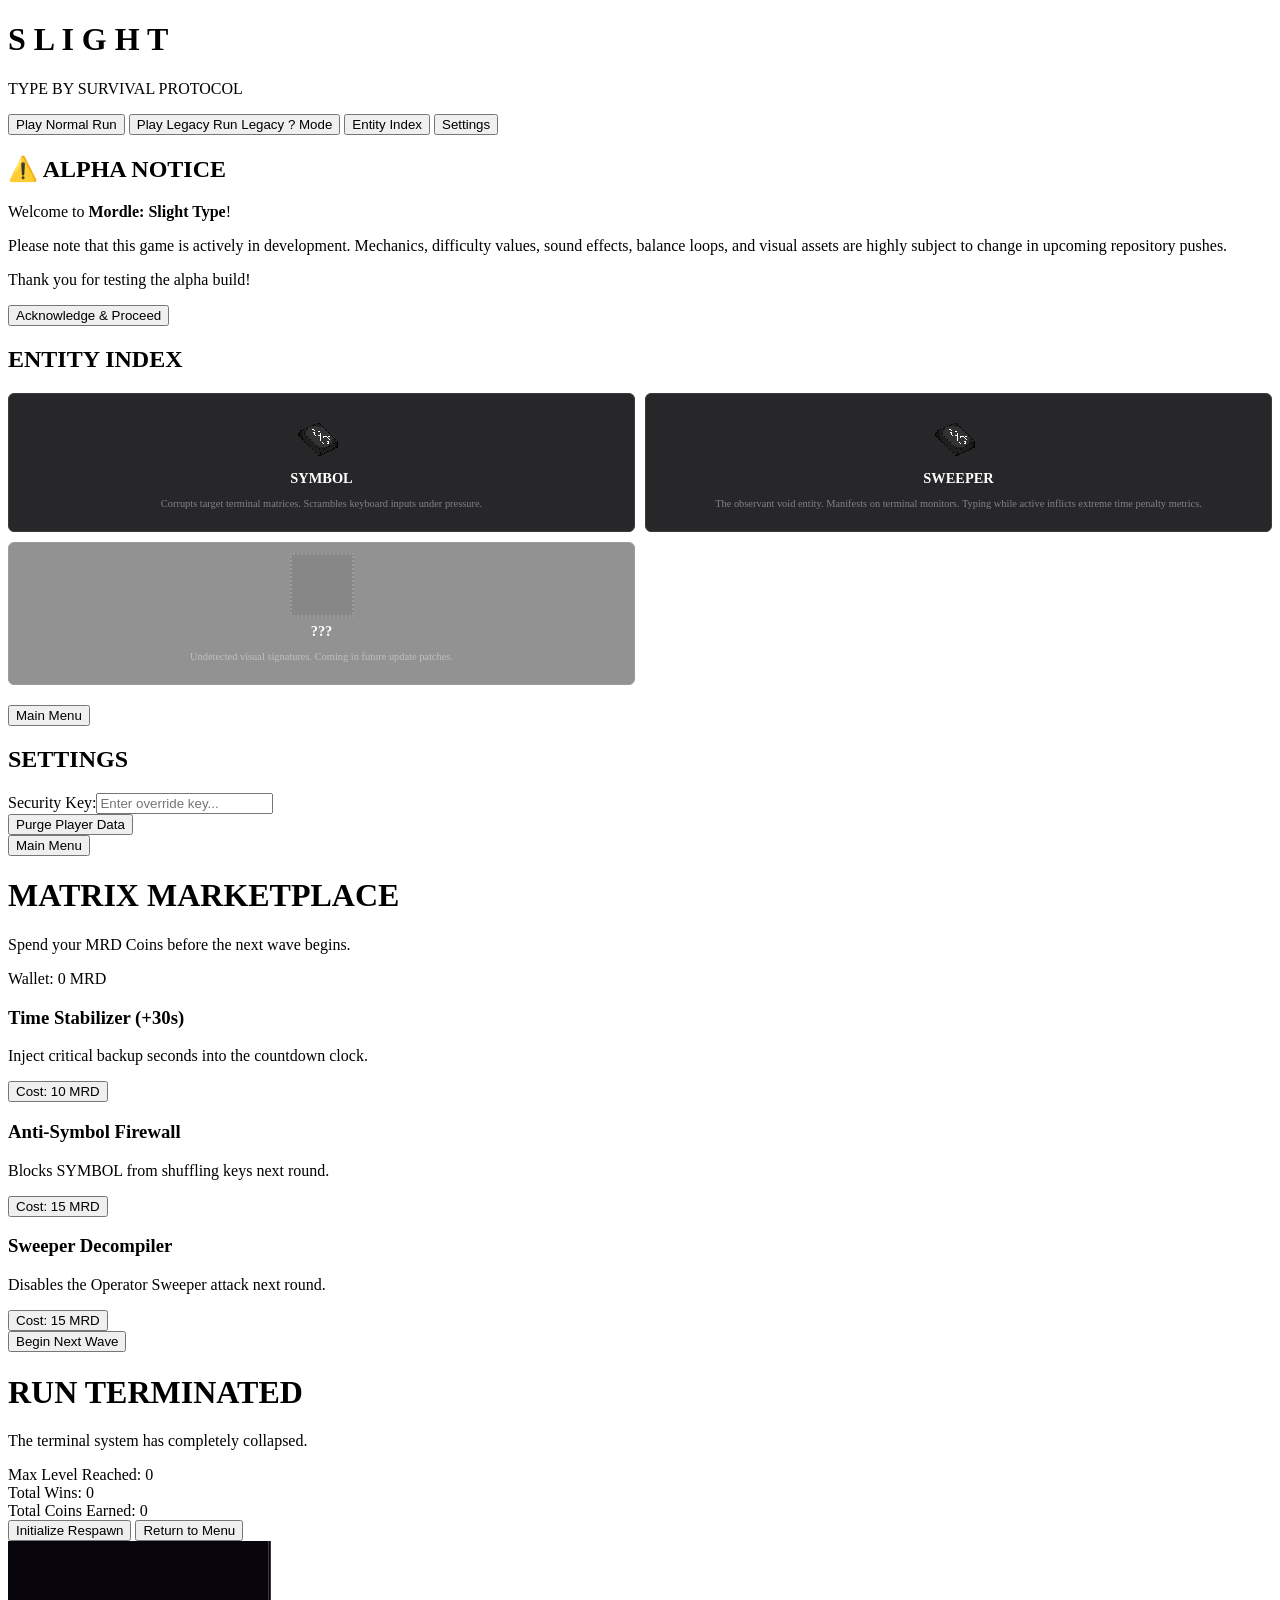
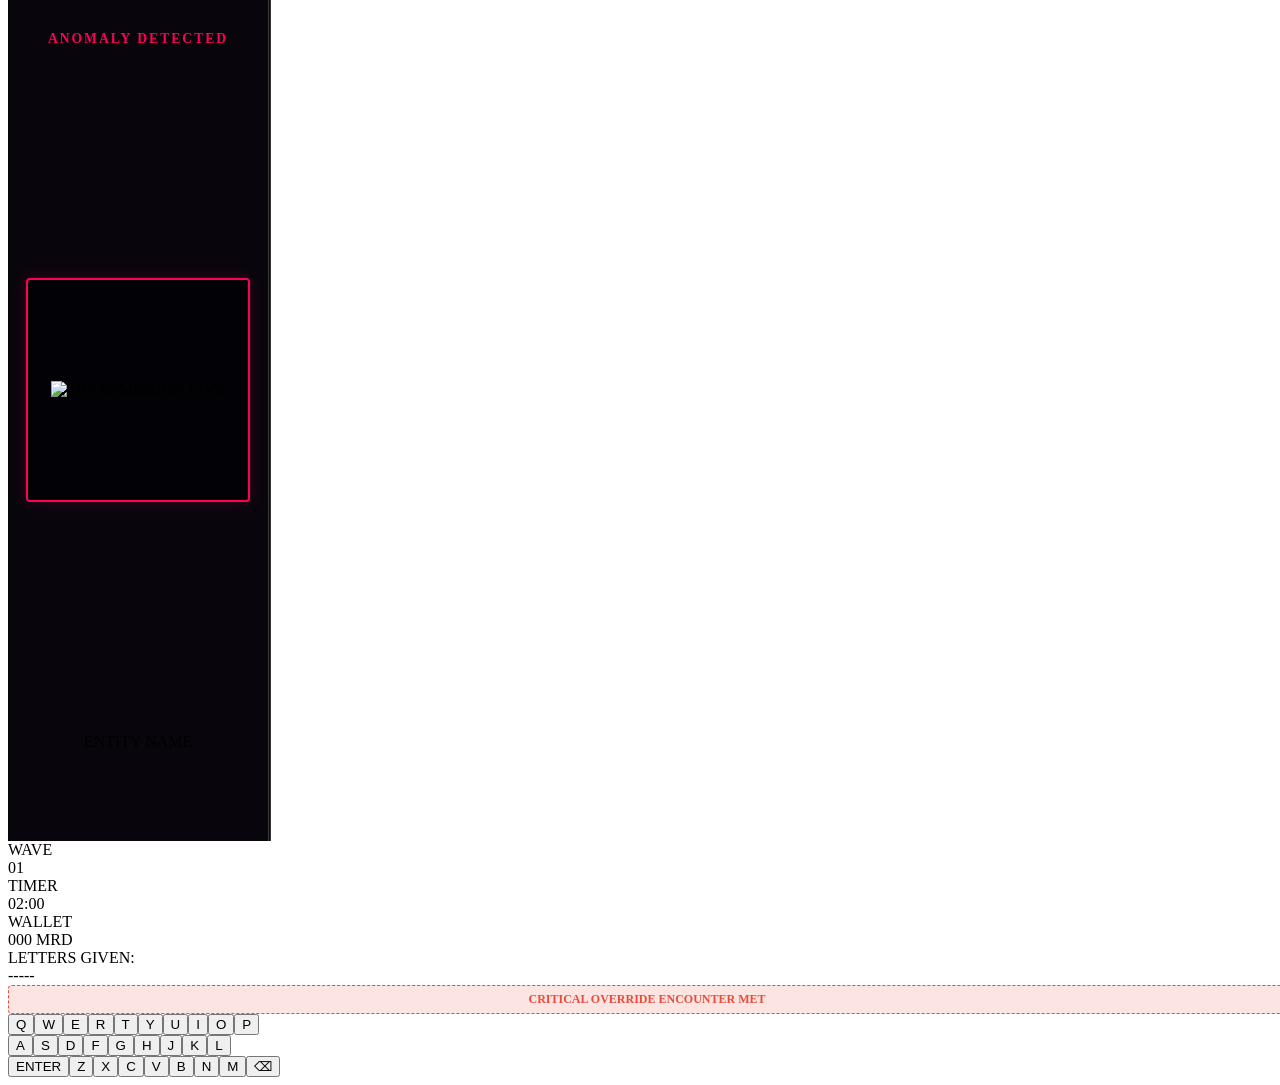
==== index.html @ 20a2042c "Update index.html" ====
<!DOCTYPE html>
<html lang="en">
<head>
    <meta charset="UTF-8">
    <meta name="viewport" content="width=device-width, initial-scale=1.0">
    <title>Mordle: Slight Type</title>
    <link rel="stylesheet" href="style.css">
    <link rel="stylesheet" href="game.css">
    <link rel="stylesheet" href="entities.css">
</head>
<body>
    <div id="toast-container"></div>
    <div id="mordle-root"></div>

    <script type="module">
        async function loadStructure() {
            const root = document.getElementById('mordle-root');
            const menu = await fetch('./menu.html').then(r => r.text());
            const modals = await fetch('./modals.html').then(r => r.text());
            const arena = await fetch('./arena.html').then(r => r.text());
            root.innerHTML = menu + modals + arena;
            
            const script = document.createElement('script');
            script.type = 'module';
            script.src = 'chaos.js';
            document.body.appendChild(script);
        }
        loadStructure();
    </script>
</body>
</html>
---- style.css ----
.boss-monitor-panel { width: 260px; height: 100vh; background-color: #08050e; border-right: 3px double #3a3a3c; position: relative; display: flex; flex-direction: column; justify-content: center; align-items: center; overflow: hidden; }
.monitor-static-overlay { position: absolute; top: 0; left: 0; width: 100%; height: 100%; background: repeating-linear-gradient(0deg, rgba(0,0,0,0.15), rgba(0,0,0,0.15) 1px, transparent 1px, transparent 2px); opacity: 0.4; pointer-events: none; z-index: 25; }
.monitor-content { display: flex; flex-direction: column; justify-content: space-between; align-items: center; width: 100%; height: 80%; padding: 20px 10px; z-index: 30; text-align: center; }
.monitor-header { font-size: 0.85rem; font-weight: bold; color: #ff0055; letter-spacing: 2px; animation: pulseGlow 0.4s infinite alternate; }
.portrait-bounding-box { width: 200px; height: 200px; display: flex; justify-content: center; align-items: center; background-color: #020105; border: 2px solid #ff0055; box-shadow: 0 0 15px rgba(255, 0, 85, 0.2); border-radius: 4px; padding: 10px; }
.portrait-bounding-box img { max-width: 100%; max-height: 100%; image-rendering: pixelated; image-rendering: crisp-edges; }
.monitor-footer { font-size: 1.1rem; font-weight: 900; color: #fff; letter-spacing: 1px; text-transform: uppercase; }
.boss-banner { width: 100%; background-color: rgba(231, 76, 60, 0.15); border: 1px dashed #e74c3c; color: #e74c3c; padding: 6px; text-align: center; font-size: 0.75rem; font-weight: bold; border-radius: 4px; }
.codex-grid { display: grid; grid-template-columns: repeat(2, 1fr); gap: 10px; width: 100%; margin: 20px 0; }
.codex-card { background-color: #272729; border: 1px solid #3a3a3c; border-radius: 6px; padding: 10px; text-align: center; }
.codex-card h3 { font-size: 0.9rem; margin: 6px 0 3px 0; color: #fff; }
.codex-card p { font-size: 0.65rem; color: #818384; line-height: 1.3; }
.codex-thumb { width: 60px; height: 60px; margin: 0 auto; background-size: contain; background-repeat: no-repeat; background-position: center; image-rendering: pixelated; }
.symbol-bg { background-image: url('./assets/sprites/symbol.png'); }
.sweeper-bg { background-image: url('./assets/sprites/sweeper.png'); }
.secret-bg { background-color: #121213; border: 2px dotted #3a3a3c; }
.codex-card.locked { opacity: 0.5; }
@keyframes pulseGlow { from { opacity: 0.4; } to { opacity: 1; } }
.screen-shake { animation: shakeMatrix 0.15s infinite; }
@keyframes shakeMatrix { 0% { transform: translate(1px, 1px); } 40% { transform: translate(-2px, 0px); } 80% { transform: translate(1px, -1px); } }
.monitor-sweeper-alert { background-color: #1a020a !important; border-right: 3px double #ff0055 !important; }
@media (max-width: 768px) { .split-viewport { flex-direction: column; } .boss-monitor-panel { width: 100vw; height: 140px; border-right: none; border-bottom: 2px solid #3a3a3c; } .monitor-content { height: 100%; padding: 5px; } .portrait-bounding-box { width: 80px; height: 80px; } .arena-gameplay-panel { height: calc(100vh - 140px); } }
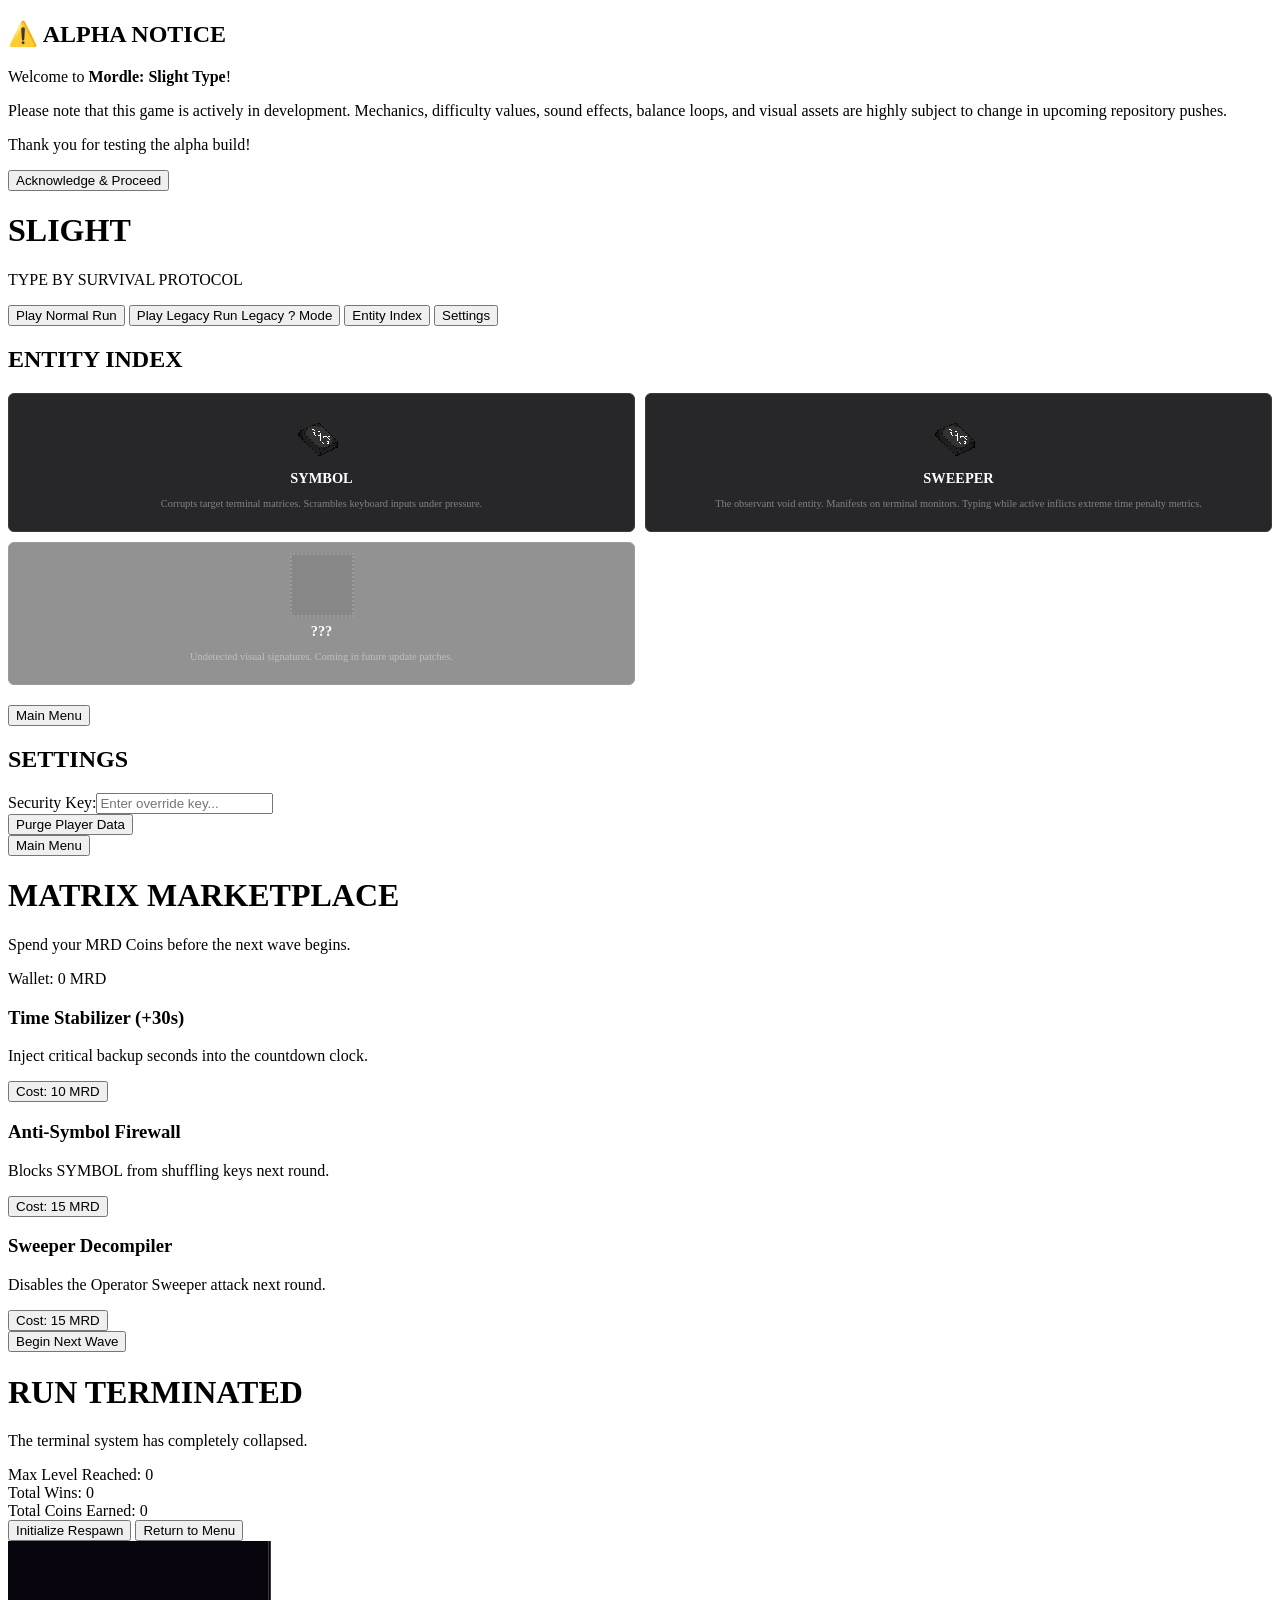
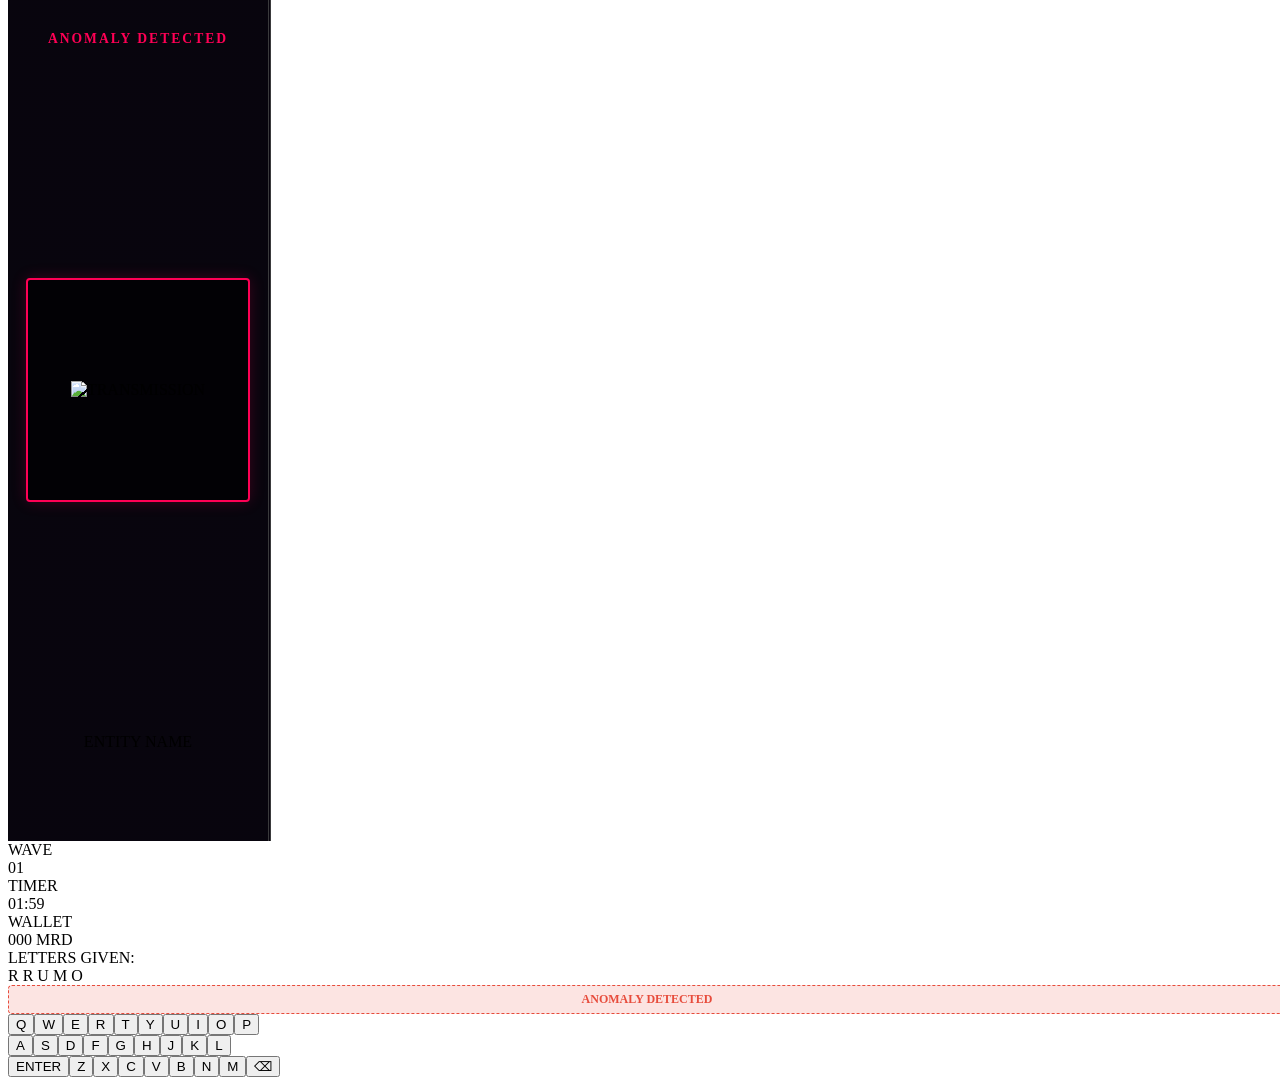
==== commit 75f5228f: "Update index.html" ====
--- a/index.html
+++ b/index.html
@@ -10,22 +10,111 @@
 </head>
 <body>
     <div id="toast-container"></div>
-    <div id="mordle-root"></div>
 
-    <script type="module">
-        async function loadStructure() {
-            const root = document.getElementById('mordle-root');
-            const menu = await fetch('./menu.html').then(r => r.text());
-            const modals = await fetch('./modals.html').then(r => r.text());
-            const arena = await fetch('./arena.html').then(r => r.text());
-            root.innerHTML = menu + modals + arena;
-            
-            const script = document.createElement('script');
-            script.type = 'module';
-            script.src = 'chaos.js';
-            document.body.appendChild(script);
-        }
-        loadStructure();
-    </script>
+    <!-- 📢 DEVELOPMENT ALPHA WARNER POPUP -->
+    <div id="alpha-popup" class="screen-overlay">
+        <div class="popup-box">
+            <h2>⚠️ ALPHA NOTICE</h2>
+            <div class="popup-scroll">
+                <p>Welcome to <strong>Mordle: Slight Type</strong>!</p>
+                <p>Please note that this game is actively in development. Mechanics, difficulty values, sound effects, balance loops, and visual assets are highly subject to change in upcoming repository pushes.</p>
+                <p>Thank you for testing the alpha build!</p>
+            </div>
+            <button id="btn-close-alpha" class="action-btn">Acknowledge & Proceed</button>
+        </div>
+    </div>
+
+    <!-- 🏠 MAIN MENU LAYER -->
+    <div id="main-menu" class="menu-container hidden">
+        <h1 class="menu-title">
+            <span class="title-tile correct">S</span><span class="title-tile correct">L</span><span class="title-tile present">I</span><span class="title-tile present">G</span><span class="title-tile absent">H</span><span class="title-tile absent">T</span>
+        </h1>
+        <p class="menu-subtitle">TYPE BY SURVIVAL PROTOCOL</p>
+        <div class="menu-buttons">
+            <button class="menu-btn" id="btn-start-run">Play Normal Run</button>
+            <button class="menu-btn disabled" id="btn-legacy-run">Play Legacy Run <span class="badge">Legacy ? Mode</span></button>
+            <button class="menu-btn" id="btn-index">Entity Index</button>
+            <button class="menu-btn" id="btn-settings">Settings</button>
+        </div>
+    </div>
+
+    <!-- 📖 ENTITY INDEX CODEX -->
+    <div id="index-screen" class="menu-container hidden">
+        <h2>ENTITY INDEX</h2>
+        <div class="codex-grid">
+            <div class="codex-card"><div class="codex-thumb symbol-bg"></div><h3>SYMBOL</h3><p>Corrupts target terminal matrices. Scrambles keyboard inputs under pressure.</p></div>
+            <div class="codex-card"><div class="codex-thumb sweeper-bg"></div><h3>SWEEPER</h3><p>The observant void entity. Manifests on terminal monitors. Typing while active inflicts extreme time penalty metrics.</p></div>
+            <div class="codex-card locked"><div class="codex-thumb secret-bg"></div><h3>???</h3><p>Undetected visual signatures. Coming in future update patches.</p></div>
+        </div>
+        <button class="menu-btn back-btn">Main Menu</button>
+    </div>
+
+    <!-- SETTINGS MODULE PANEL -->
+    <div id="settings-screen" class="menu-container hidden">
+        <h2>SETTINGS</h2>
+        <div class="setting-row"><label for="easter-egg-input">Security Key:</label><input type="text" id="easter-egg-input" placeholder="Enter override key..."></div>
+        <div class="setting-row"><button id="btn-reset-data" class="danger-btn">Purge Player Data</button></div>
+        <button class="menu-btn back-btn">Main Menu</button>
+    </div>
+
+    <!-- 🪙 MATRIX MARKETPLACE SHOP OVERLAY -->
+    <div id="shop-screen" class="screen-overlay hidden">
+        <div class="shop-box">
+            <h1 class="shop-title">MATRIX MARKETPLACE</h1>
+            <p class="shop-subtitle">Spend your MRD Coins before the next wave begins.</p>
+            <div class="wallet-display">Wallet: <span id="shop-wallet">0</span> MRD</div>
+            <div class="shop-items">
+                <div class="shop-card" id="buy-time"><h3>Time Stabilizer (+30s)</h3><p>Inject critical backup seconds into the countdown clock.</p><button class="shop-btn">Cost: 10 MRD</button></div>
+                <div class="shop-card" id="buy-symbol-shield"><h3>Anti-Symbol Firewall</h3><p>Blocks SYMBOL from shuffling keys next round.</p><button class="shop-btn">Cost: 15 MRD</button></div>
+                <div class="shop-card" id="buy-sweeper-radar"><h3>Sweeper Decompiler</h3><p>Disables the Operator Sweeper attack next round.</p><button class="shop-btn">Cost: 15 MRD</button></div>
+            </div>
+            <button id="btn-next-level" class="action-btn">Begin Next Wave</button>
+        </div>
+    </div>
+
+    <!-- ☠️ RUN TERMINATED DEATH SCREEN OVERLAY -->
+    <div id="death-screen" class="screen-overlay hidden">
+        <div class="death-box">
+            <h1 class="death-title">RUN TERMINATED</h1>
+            <p class="death-subtitle">The terminal system has completely collapsed.</p>
+            <div class="death-stats">
+                <div class="stat-line">Max Level Reached: <span id="final-level">0</span></div>
+                <div class="stat-line">Total Wins: <span id="final-wins">0</span></div>
+                <div class="stat-line">Total Coins Earned: <span id="final-coins-total">0</span></div>
+            </div>
+            <button id="btn-restart" class="action-btn">Initialize Respawn</button>
+            <button id="btn-quit" class="action-btn return-btn">Return to Menu</button>
+        </div>
+    </div>
+
+    <!-- 🕹️ SPLIT SCREEN COMBAT ARENA GRAPHIC HUB LAYOUT -->
+    <div class="split-viewport hidden" id="game-arena">
+        <div class="boss-monitor-panel" id="left-monitor">
+            <div class="monitor-static-overlay"></div>
+            <div class="monitor-content hidden" id="monitor-transmission">
+                <div class="monitor-header">ANOMALY DETECTED</div>
+                <div class="portrait-bounding-box"><img src="" id="monitor-portrait" alt="TRANSMISSION"></div>
+                ENTITY NAME</div>
+            </div>
+        </div>
+        <div class="arena-gameplay-panel">
+            <header class="hud-header">
+                <div class="hud-left"><div class="hud-label">WAVE</div><div id="hud-level" class="hud-value">01</div></div>
+                <div class="hud-center"><div class="hud-label">TIMER</div><div id="hud-timer" class="hud-value timer-normal">02:00</div></div>
+                <div class="hud-right"><div class="hud-label">WALLET</div><div id="hud-wallet" class="hud-value coin-text">000 MRD</div></div>
+            </header>
+            <div class="scramble-container"><div class="hud-label">LETTERS GIVEN:</div><div id="scramble-letters" class="scramble-display">-----</div></div>
+            <div id="active-boss-hud" class="boss-banner hidden"><span id="boss-warning-text">ANOMALY DETECTED</span></div>
+            <div id="board-container"></div>
+            <div id="keyboard-container">
+                <div class="keyboard-row"><button class="key" data-key="q">Q</button><button class="key" data-key="w">W</button><button class="key" data-key="e">E</button><button class="key" data-key="r">R</button><button class="key" data-key="t">T</button><button class="key" data-key="y">Y</button><button class="key" data-key="u">U</button><button class="key" data-key="i">I</button><button class="key" data-key="o">O</button><button class="key" data-key="p">P</button></div>
+                <div class="keyboard-row"><button class="key" data-key="a">A</button><button class="key" data-key="s">S</button><button class="key" data-key="d">D</button><button class="key" data-key="f">F</button><button class="key" data-key="g">G</button><button class="key" data-key="h">H</button><button class="key" data-key="j">J</button><button class="key" data-key="k">K</button><button class="key" data-key="l">L</button></div>
+                <div class="keyboard-row"><button class="key key-wide" data-key="Enter">ENTER</button><button class="key" data-key="z">Z</button><button class="key" data-key="x">X</button><button class="key" data-key="c">C</button><button class="key" data-key="v">V</button><button class="key" data-key="b">B</button><button class="key" data-key="n">N</button><button class="key" data-key="m">M</button><button class="key key-wide" data-key="Backspace">⌫</button></div>
+            </div>
+        </div>
+    </div>
+
+    <!-- MODULE ENTRY SCRIPTS -->
+    <script type="module" src="chaos.js"></script>
 </body>
 </html>
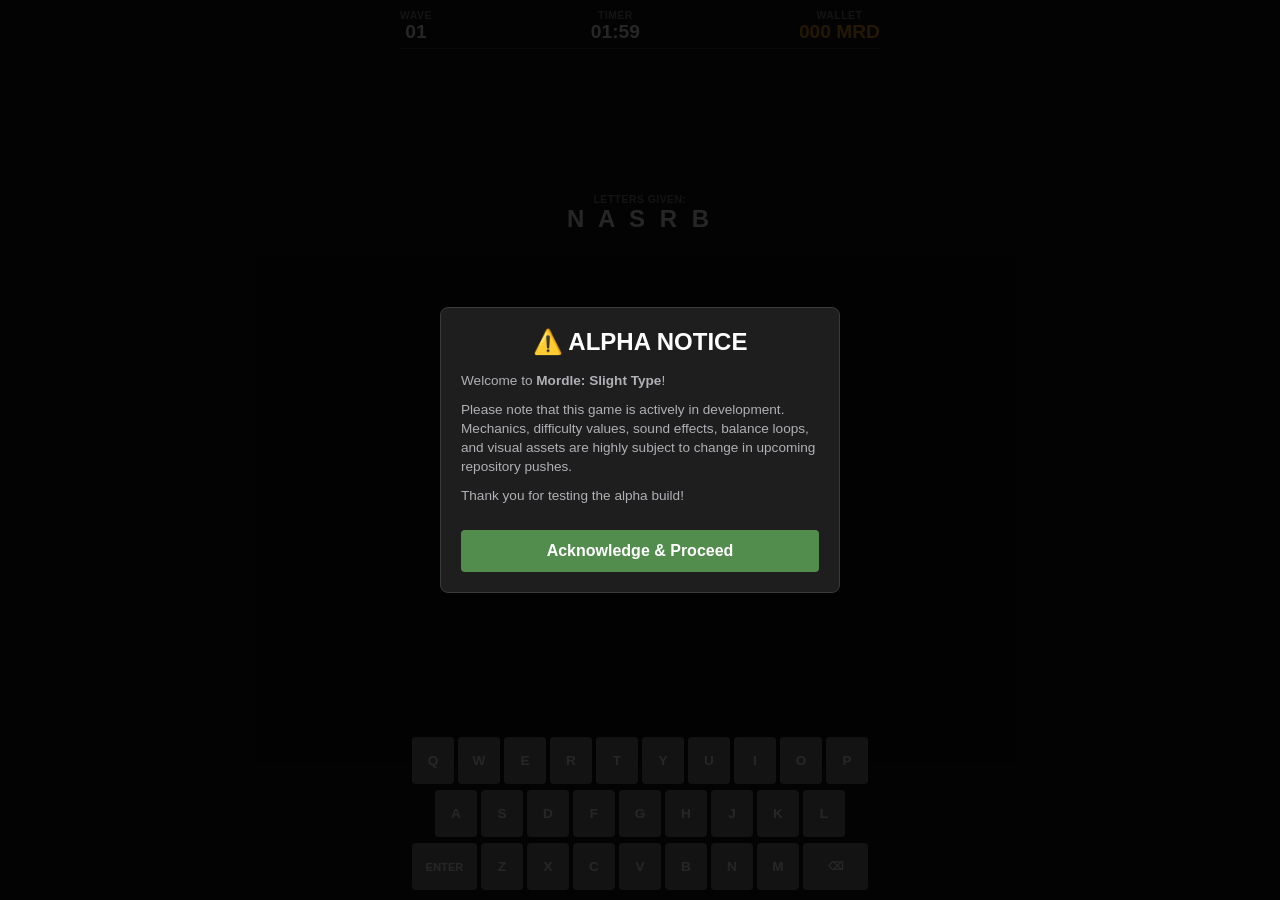
==== commit 67727883: "Update index.html" ====
--- a/index.html
+++ b/index.html
@@ -5,8 +5,6 @@
     <meta name="viewport" content="width=device-width, initial-scale=1.0">
     <title>Mordle: Slight Type</title>
     <link rel="stylesheet" href="style.css">
-    <link rel="stylesheet" href="game.css">
-    <link rel="stylesheet" href="entities.css">
 </head>
 <body>
     <div id="toast-container"></div>
@@ -49,7 +47,7 @@
         <button class="menu-btn back-btn">Main Menu</button>
     </div>
 
-    <!-- SETTINGS MODULE PANEL -->
+    <!-- SETTINGS PANEL -->
     <div id="settings-screen" class="menu-container hidden">
         <h2>SETTINGS</h2>
         <div class="setting-row"><label for="easter-egg-input">Security Key:</label><input type="text" id="easter-egg-input" placeholder="Enter override key..."></div>
@@ -114,7 +112,7 @@
         </div>
     </div>
 
-    <!-- MODULE ENTRY SCRIPTS -->
+    <!-- BOOT MODULARS -->
     <script type="module" src="chaos.js"></script>
 </body>
 </html>
--- a/style.css
+++ b/style.css
@@ -1,3 +1,53 @@
+* { box-sizing: border-box; margin: 0; padding: 0; font-family: sans-serif; }
+body { background-color: #121213; color: #fff; display: flex; justify-content: center; align-items: center; min-height: 100vh; overflow: hidden; }
+.split-viewport { display: flex; width: 100vw; height: 100vh; background-color: #121213; }
+.hidden { display: none !important; }
+.menu-container { display: flex; flex-direction: column; justify-content: center; align-items: center; width: 100%; max-width: 400px; height: 100vh; padding: 20px; text-align: center; margin: 0 auto; }
+.menu-title { display: flex; gap: 4px; margin-bottom: 10px; }
+.title-tile { width: 44px; height: 44px; display: flex; justify-content: center; align-items: center; font-size: 1.6rem; font-weight: bold; color: #fff; }
+.menu-subtitle { color: #818384; font-size: 0.8rem; letter-spacing: 2px; margin-bottom: 40px; }
+.menu-buttons { display: flex; flex-direction: column; gap: 12px; width: 100%; }
+.menu-btn { background-color: #272729; color: #fff; border: 1px solid #3a3a3c; border-radius: 4px; padding: 14px; font-size: 1rem; font-weight: bold; cursor: pointer; width: 100%; }
+.menu-btn:hover:not(.disabled) { background-color: #3a3a3c; }
+.menu-btn.disabled { opacity: 0.4; cursor: not-allowed; }
+.badge { background-color: #2980b9; font-size: 0.6rem; padding: 2px 6px; border-radius: 3px; margin-left: 5px; }
+.screen-overlay { position: fixed; top: 0; left: 0; width: 100vw; height: 100vh; background-color: rgba(0,0,0,0.85); display: flex; justify-content: center; align-items: center; z-index: 500; padding: 20px; }
+.popup-box, .shop-box, .death-box { background-color: #1e1e1f; border: 1px solid #3a3a3c; border-radius: 8px; width: 100%; max-width: 400px; padding: 20px; text-align: center; }
+.popup-scroll { max-height: 200px; overflow-y: auto; text-align: left; margin: 15px 0; font-size: 0.85rem; color: #b0b0b5; line-height: 1.4; }
+.popup-scroll p { margin-bottom: 10px; }
+.setting-row { display: flex; justify-content: space-between; align-items: center; width: 100%; margin: 15px 0; }
+input[type="text"] { background-color: #121213; border: 1px solid #3a3a3c; color: #fff; padding: 8px; border-radius: 4px; width: 60%; }
+.action-btn { background-color: #538d4e; color: #fff; border: none; padding: 12px; border-radius: 4px; font-weight: bold; width: 100%; cursor: pointer; font-size: 1rem; }
+.danger-btn { background-color: #c0392b; color: #fff; border: none; padding: 10px; border-radius: 4px; cursor: pointer; width: 100%; font-weight: bold; }
+.back-btn { margin-top: 20px; background-color: #3a3a3c; }
+.arena-gameplay-panel { display: flex; flex-direction: column; justify-content: space-between; align-items: center; flex: 1; max-width: 500px; height: 100vh; padding: 10px; margin: 0 auto; }
+.hud-header { display: flex; justify-content: space-between; align-items: center; width: 100%; border-bottom: 1px solid #3a3a3c; padding-bottom: 5px; }
+.hud-label { font-size: 0.65rem; font-weight: bold; color: #818384; letter-spacing: 0.5px; text-align: center; }
+.hud-value { font-size: 1.2rem; font-weight: bold; text-align: center; }
+.timer-normal { color: #fff; }
+.timer-danger { color: #e74c3c; animation: beat 0.5s infinite alternate; }
+.coin-text { color: #f39c12; }
+@keyframes beat { to { transform: scale(1.05); } }
+.scramble-container { width: 100%; text-align: center; margin: 4px 0; }
+.scramble-display { font-size: 1.5rem; font-weight: bold; letter-spacing: 4px; color: #fff; text-transform: uppercase; }
+#board-container { display: grid; grid-template-rows: repeat(3, 1fr); gap: 5px; width: 100%; max-width: 330px; aspect-ratio: 5 / 3; margin: 10px 0; }
+.row { display: grid; grid-template-columns: repeat(5, 1fr); gap: 5px; }
+.tile { border: 2px solid #3a3a3c; display: flex; justify-content: center; align-items: center; font-size: 1.8rem; font-weight: bold; text-transform: uppercase; background-color: #121213; aspect-ratio: 1 / 1; user-select: none; }
+.tile.filled { border-color: #565758; }
+.tile.correct { background-color: #538d4e; border-color: #538d4e; color: #fff; }
+.tile.present { background-color: #b59f3b; border-color: #b59f3b; color: #fff; }
+.tile.absent { background-color: #3a3a3c; border-color: #3a3a3c; color: #fff; }
+#keyboard-container { width: 100%; display: flex; flex-direction: column; gap: 6px; }
+.keyboard-row { display: flex; justify-content: center; gap: 4px; width: 100%; }
+.key { background-color: #818384; color: #fff; border: none; border-radius: 4px; padding: 16px 4px; font-size: 0.85rem; font-weight: bold; cursor: pointer; flex: 1; max-width: 42px; text-transform: uppercase; }
+.key.key-wide { flex: 1.5; max-width: 65px; font-size: 0.7rem; }
+.key.correct { background-color: #538d4e; }
+.key.present { background-color: #b59f3b; }
+.key.absent { background-color: #3a3a3c; }
+#toast-container { position: fixed; top: 10%; left: 50%; transform: translateX(-50%); z-index: 2000; display: flex; flex-direction: column; gap: 6px; pointer-events: none; }
+.toast { background-color: #fff; color: #000000; padding: 8px 16px; border-radius: 4px; font-weight: bold; font-size: 0.8rem; box-shadow: 0 4px 10px rgba(0,0,0,0.3); text-align: center; }
+.toast.success { background-color: #538d4e; color: #fff; }
+.toast.error { background-color: #e74c3c; color: #fff; }
 .boss-monitor-panel { width: 260px; height: 100vh; background-color: #08050e; border-right: 3px double #3a3a3c; position: relative; display: flex; flex-direction: column; justify-content: center; align-items: center; overflow: hidden; }
 .monitor-static-overlay { position: absolute; top: 0; left: 0; width: 100%; height: 100%; background: repeating-linear-gradient(0deg, rgba(0,0,0,0.15), rgba(0,0,0,0.15) 1px, transparent 1px, transparent 2px); opacity: 0.4; pointer-events: none; z-index: 25; }
 .monitor-content { display: flex; flex-direction: column; justify-content: space-between; align-items: center; width: 100%; height: 80%; padding: 20px 10px; z-index: 30; text-align: center; }
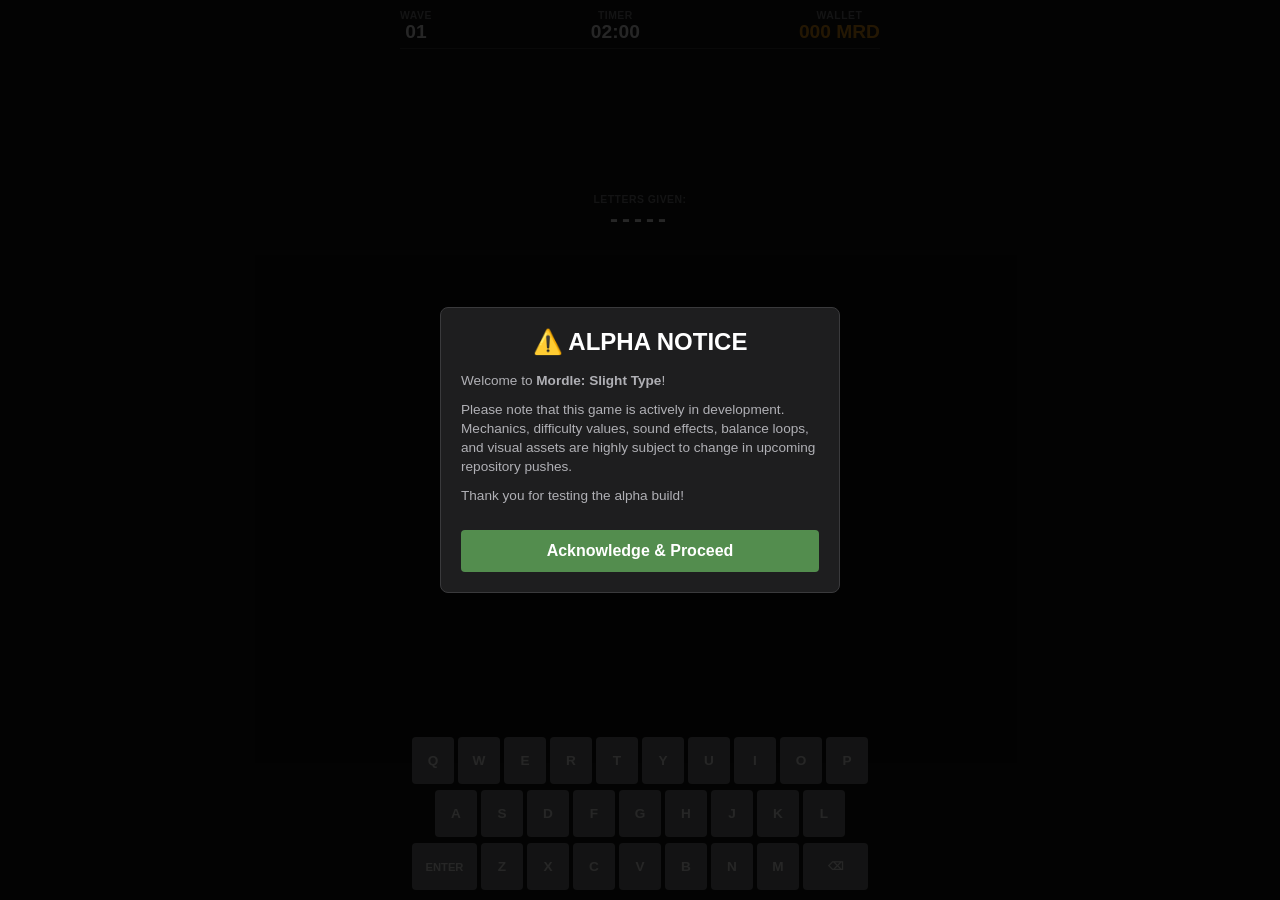
==== commit 1de7c647: "Update index.html" ====
--- a/index.html
+++ b/index.html
@@ -7,6 +7,7 @@
     <link rel="stylesheet" href="style.css">
 </head>
 <body>
+    <!-- IN-SITE NOTIFICATION BANNER CONTAINER -->
     <div id="toast-container"></div>
 
     <!-- 📢 DEVELOPMENT ALPHA WARNER POPUP -->
@@ -112,7 +113,11 @@
         </div>
     </div>
 
-    <!-- BOOT MODULARS -->
+    <!-- BOOT MODULARS ARRAYS -->
+    <script type="module" src="shop.js"></script>
+    <script type="module" src="entities.js"></script>
+    <script type="module" src="input.js"></script>
+    <script type="module" src="chaos2.js"></script>
     <script type="module" src="chaos.js"></script>
 </body>
 </html>
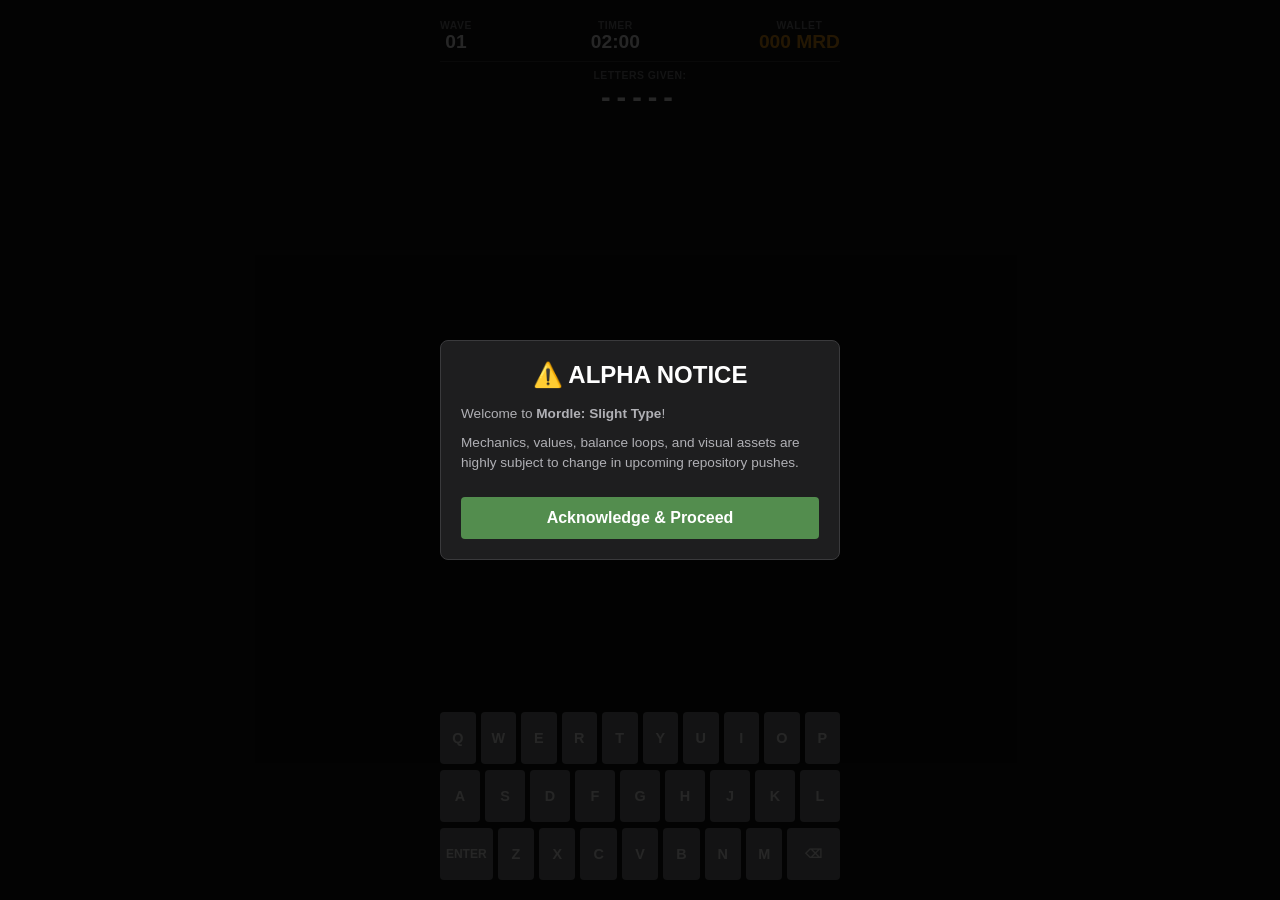
==== commit 63a749a5: "Update index.html" ====
--- a/index.html
+++ b/index.html
@@ -7,53 +7,18 @@
     <link rel="stylesheet" href="style.css">
 </head>
 <body>
-    <!-- IN-SITE NOTIFICATION BANNER CONTAINER -->
     <div id="toast-container"></div>
 
-    <!-- 📢 DEVELOPMENT ALPHA WARNER POPUP -->
+    <!-- 📢 ABSOLUTE SCREEN OVERLAY LAYER DECK -->
     <div id="alpha-popup" class="screen-overlay">
         <div class="popup-box">
             <h2>⚠️ ALPHA NOTICE</h2>
             <div class="popup-scroll">
                 <p>Welcome to <strong>Mordle: Slight Type</strong>!</p>
-                <p>Please note that this game is actively in development. Mechanics, difficulty values, sound effects, balance loops, and visual assets are highly subject to change in upcoming repository pushes.</p>
-                <p>Thank you for testing the alpha build!</p>
+                <p>Mechanics, values, balance loops, and visual assets are highly subject to change in upcoming repository pushes.</p>
             </div>
             <button id="btn-close-alpha" class="action-btn">Acknowledge & Proceed</button>
         </div>
-    </div>
-
-    <!-- 🏠 MAIN MENU LAYER -->
-    <div id="main-menu" class="menu-container hidden">
-        <h1 class="menu-title">
-            <span class="title-tile correct">S</span><span class="title-tile correct">L</span><span class="title-tile present">I</span><span class="title-tile present">G</span><span class="title-tile absent">H</span><span class="title-tile absent">T</span>
-        </h1>
-        <p class="menu-subtitle">TYPE BY SURVIVAL PROTOCOL</p>
-        <div class="menu-buttons">
-            <button class="menu-btn" id="btn-start-run">Play Normal Run</button>
-            <button class="menu-btn disabled" id="btn-legacy-run">Play Legacy Run <span class="badge">Legacy ? Mode</span></button>
-            <button class="menu-btn" id="btn-index">Entity Index</button>
-            <button class="menu-btn" id="btn-settings">Settings</button>
-        </div>
-    </div>
-
-    <!-- 📖 ENTITY INDEX CODEX -->
-    <div id="index-screen" class="menu-container hidden">
-        <h2>ENTITY INDEX</h2>
-        <div class="codex-grid">
-            <div class="codex-card"><div class="codex-thumb symbol-bg"></div><h3>SYMBOL</h3><p>Corrupts target terminal matrices. Scrambles keyboard inputs under pressure.</p></div>
-            <div class="codex-card"><div class="codex-thumb sweeper-bg"></div><h3>SWEEPER</h3><p>The observant void entity. Manifests on terminal monitors. Typing while active inflicts extreme time penalty metrics.</p></div>
-            <div class="codex-card locked"><div class="codex-thumb secret-bg"></div><h3>???</h3><p>Undetected visual signatures. Coming in future update patches.</p></div>
-        </div>
-        <button class="menu-btn back-btn">Main Menu</button>
-    </div>
-
-    <!-- SETTINGS PANEL -->
-    <div id="settings-screen" class="menu-container hidden">
-        <h2>SETTINGS</h2>
-        <div class="setting-row"><label for="easter-egg-input">Security Key:</label><input type="text" id="easter-egg-input" placeholder="Enter override key..."></div>
-        <div class="setting-row"><button id="btn-reset-data" class="danger-btn">Purge Player Data</button></div>
-        <button class="menu-btn back-btn">Main Menu</button>
     </div>
 
     <!-- 🪙 MATRIX MARKETPLACE SHOP OVERLAY -->
@@ -86,7 +51,43 @@
         </div>
     </div>
 
-    <!-- 🕹️ SPLIT SCREEN COMBAT ARENA GRAPHIC HUB LAYOUT -->
+    <!-- 🏠 CENTRAL INTERACTIVE CORE NAVIGATION HUB CONTAINER -->
+    <div id="menu-deck-wrapper" class="menu-canvas-deck hidden">
+        
+        <!-- MAIN MENU -->
+        <div id="main-menu" class="menu-container">
+            <h1 class="menu-title">
+                <span class="title-tile correct">S</span><span class="title-tile correct">L</span><span class="title-tile present">I</span><span class="title-tile present">G</span><span class="title-tile absent">H</span><span class="title-tile absent">T</span>
+            </h1>
+            <p class="menu-subtitle">TYPE BY SURVIVAL PROTOCOL</p>
+            <div class="menu-buttons">
+                <button class="menu-btn" id="btn-start-run">Play Normal Run</button>
+                <button class="menu-btn disabled" id="btn-legacy-run">Play Legacy Run <span class="badge">Legacy Mode</span></button>
+                <button class="menu-btn" id="btn-index">Entity Index</button>
+                <button class="menu-btn" id="btn-settings">Settings</button>
+            </div>
+        </div>
+
+        <!-- CODEX SCREEN -->
+        <div id="index-screen" class="menu-container hidden">
+            <h2>ENTITY INDEX</h2>
+            <div class="codex-grid">
+                <div class="codex-card"><div class="codex-thumb symbol-bg"></div><h3>SYMBOL</h3><p>Corrupts target terminal matrices. Scrambles inputs.</p></div>
+                <div class="codex-card"><div class="codex-thumb sweeper-bg"></div><h3>SWEEPER</h3><p>The observant void entity. Manifests on monitors.</p></div>
+            </div>
+            <button class="menu-btn back-btn">Main Menu</button>
+        </div>
+
+        <!-- SETTINGS PANEL -->
+        <div id="settings-screen" class="menu-container hidden">
+            <h2>SETTINGS</h2>
+            <div class="setting-row"><label for="easter-egg-input">Terminal Key:</label><input type="text" id="easter-egg-input" placeholder="Enter override key..."></div>
+            <div class="setting-row"><button id="btn-reset-data" class="danger-btn">Purge Player Data</button></div>
+            <button class="menu-btn back-btn">Main Menu</button>
+        </div>
+    </div>
+
+    <!-- 🕹️ COMBAT ARENA ENGINE SPLIT GAMEPLAY LAYER -->
     <div class="split-viewport hidden" id="game-arena">
         <div class="boss-monitor-panel" id="left-monitor">
             <div class="monitor-static-overlay"></div>
@@ -96,6 +97,7 @@
                 ENTITY NAME</div>
             </div>
         </div>
+        
         <div class="arena-gameplay-panel">
             <header class="hud-header">
                 <div class="hud-left"><div class="hud-label">WAVE</div><div id="hud-level" class="hud-value">01</div></div>
@@ -113,11 +115,7 @@
         </div>
     </div>
 
-    <!-- BOOT MODULARS ARRAYS -->
-    <script type="module" src="shop.js"></script>
-    <script type="module" src="entities.js"></script>
-    <script type="module" src="input.js"></script>
-    <script type="module" src="chaos2.js"></script>
+    <!-- BOOT SYSTEM MODULARS -->
     <script type="module" src="chaos.js"></script>
 </body>
 </html>
--- a/style.css
+++ b/style.css
@@ -1,6 +1,6 @@
 * { box-sizing: border-box; margin: 0; padding: 0; font-family: sans-serif; }
 body { background-color: #121213; color: #fff; display: flex; justify-content: center; align-items: center; min-height: 100vh; overflow: hidden; }
-.split-viewport { display: flex; width: 100vw; height: 100vh; background-color: #121213; }
+.split-viewport { display: flex; width: 100vw; height: 100vh; background-color: #121213; justify-content: flex-start; align-items: center; }
 .hidden { display: none !important; }
 .menu-container { display: flex; flex-direction: column; justify-content: center; align-items: center; width: 100%; max-width: 400px; height: 100vh; padding: 20px; text-align: center; margin: 0 auto; }
 .menu-title { display: flex; gap: 4px; margin-bottom: 10px; }
@@ -20,27 +20,27 @@
 .action-btn { background-color: #538d4e; color: #fff; border: none; padding: 12px; border-radius: 4px; font-weight: bold; width: 100%; cursor: pointer; font-size: 1rem; }
 .danger-btn { background-color: #c0392b; color: #fff; border: none; padding: 10px; border-radius: 4px; cursor: pointer; width: 100%; font-weight: bold; }
 .back-btn { margin-top: 20px; background-color: #3a3a3c; }
-.arena-gameplay-panel { display: flex; flex-direction: column; justify-content: space-between; align-items: center; flex: 1; max-width: 500px; height: 100vh; padding: 10px; margin: 0 auto; }
-.hud-header { display: flex; justify-content: space-between; align-items: center; width: 100%; border-bottom: 1px solid #3a3a3c; padding-bottom: 5px; }
+.arena-gameplay-panel { display: flex; flex-direction: column; justify-content: space-between; align-items: center; flex: 1; height: 100vh; padding: 20px 10px; max-width: 420px; margin: 0 auto; }
+.hud-header { display: flex; justify-content: space-between; align-items: center; width: 100%; border-bottom: 1px solid #3a3a3c; padding-bottom: 8px; }
 .hud-label { font-size: 0.65rem; font-weight: bold; color: #818384; letter-spacing: 0.5px; text-align: center; }
 .hud-value { font-size: 1.2rem; font-weight: bold; text-align: center; }
 .timer-normal { color: #fff; }
 .timer-danger { color: #e74c3c; animation: beat 0.5s infinite alternate; }
 .coin-text { color: #f39c12; }
 @keyframes beat { to { transform: scale(1.05); } }
-.scramble-container { width: 100%; text-align: center; margin: 4px 0; }
-.scramble-display { font-size: 1.5rem; font-weight: bold; letter-spacing: 4px; color: #fff; text-transform: uppercase; }
-#board-container { display: grid; grid-template-rows: repeat(3, 1fr); gap: 5px; width: 100%; max-width: 330px; aspect-ratio: 5 / 3; margin: 10px 0; }
-.row { display: grid; grid-template-columns: repeat(5, 1fr); gap: 5px; }
-.tile { border: 2px solid #3a3a3c; display: flex; justify-content: center; align-items: center; font-size: 1.8rem; font-weight: bold; text-transform: uppercase; background-color: #121213; aspect-ratio: 1 / 1; user-select: none; }
+.scramble-container { width: 100%; text-align: center; margin: 8px 0; }
+.scramble-display { font-size: 1.8rem; font-weight: bold; letter-spacing: 6px; color: #fff; text-transform: uppercase; }
+#board-container { display: grid; grid-template-rows: repeat(3, 1fr); gap: 6px; width: 100%; aspect-ratio: 5 / 3; margin: 15px 0; }
+.row { display: grid; grid-template-columns: repeat(5, 1fr); gap: 6px; }
+.tile { border: 2px solid #3a3a3c; display: flex; justify-content: center; align-items: center; font-size: 2.2rem; font-weight: bold; text-transform: uppercase; background-color: #121213; aspect-ratio: 1 / 1; user-select: none; }
 .tile.filled { border-color: #565758; }
 .tile.correct { background-color: #538d4e; border-color: #538d4e; color: #fff; }
 .tile.present { background-color: #b59f3b; border-color: #b59f3b; color: #fff; }
 .tile.absent { background-color: #3a3a3c; border-color: #3a3a3c; color: #fff; }
-#keyboard-container { width: 100%; display: flex; flex-direction: column; gap: 6px; }
-.keyboard-row { display: flex; justify-content: center; gap: 4px; width: 100%; }
-.key { background-color: #818384; color: #fff; border: none; border-radius: 4px; padding: 16px 4px; font-size: 0.85rem; font-weight: bold; cursor: pointer; flex: 1; max-width: 42px; text-transform: uppercase; }
-.key.key-wide { flex: 1.5; max-width: 65px; font-size: 0.7rem; }
+#keyboard-container { width: 100%; display: flex; flex-direction: column; gap: 6px; margin-top: auto; }
+.keyboard-row { display: flex; justify-content: center; gap: 5px; width: 100%; }
+.key { background-color: #818384; color: #fff; border: none; border-radius: 4px; padding: 18px 2px; font-size: 0.9rem; font-weight: bold; cursor: pointer; flex: 1; text-align: center; text-transform: uppercase; }
+.key.key-wide { flex: 1.5; font-size: 0.75rem; }
 .key.correct { background-color: #538d4e; }
 .key.present { background-color: #b59f3b; }
 .key.absent { background-color: #3a3a3c; }
@@ -48,14 +48,14 @@
 .toast { background-color: #fff; color: #000000; padding: 8px 16px; border-radius: 4px; font-weight: bold; font-size: 0.8rem; box-shadow: 0 4px 10px rgba(0,0,0,0.3); text-align: center; }
 .toast.success { background-color: #538d4e; color: #fff; }
 .toast.error { background-color: #e74c3c; color: #fff; }
-.boss-monitor-panel { width: 260px; height: 100vh; background-color: #08050e; border-right: 3px double #3a3a3c; position: relative; display: flex; flex-direction: column; justify-content: center; align-items: center; overflow: hidden; }
+.boss-monitor-panel { width: 260px; height: 100vh; background-color: #08050e; border-right: 2px solid #3a3a3c; flex-shrink: 0; position: relative; display: flex; flex-direction: column; justify-content: center; align-items: center; overflow: hidden; }
 .monitor-static-overlay { position: absolute; top: 0; left: 0; width: 100%; height: 100%; background: repeating-linear-gradient(0deg, rgba(0,0,0,0.15), rgba(0,0,0,0.15) 1px, transparent 1px, transparent 2px); opacity: 0.4; pointer-events: none; z-index: 25; }
 .monitor-content { display: flex; flex-direction: column; justify-content: space-between; align-items: center; width: 100%; height: 80%; padding: 20px 10px; z-index: 30; text-align: center; }
 .monitor-header { font-size: 0.85rem; font-weight: bold; color: #ff0055; letter-spacing: 2px; animation: pulseGlow 0.4s infinite alternate; }
 .portrait-bounding-box { width: 200px; height: 200px; display: flex; justify-content: center; align-items: center; background-color: #020105; border: 2px solid #ff0055; box-shadow: 0 0 15px rgba(255, 0, 85, 0.2); border-radius: 4px; padding: 10px; }
 .portrait-bounding-box img { max-width: 100%; max-height: 100%; image-rendering: pixelated; image-rendering: crisp-edges; }
 .monitor-footer { font-size: 1.1rem; font-weight: 900; color: #fff; letter-spacing: 1px; text-transform: uppercase; }
-.boss-banner { width: 100%; background-color: rgba(231, 76, 60, 0.15); border: 1px dashed #e74c3c; color: #e74c3c; padding: 6px; text-align: center; font-size: 0.75rem; font-weight: bold; border-radius: 4px; }
+.boss-banner { width: 100%; background-color: rgba(231, 76, 60, 0.15); border: 1px dashed #e74c3c; color: #e74c3c; padding: 8px; text-align: center; font-size: 0.8rem; font-weight: bold; border-radius: 4px; margin-bottom: 10px; }
 .codex-grid { display: grid; grid-template-columns: repeat(2, 1fr); gap: 10px; width: 100%; margin: 20px 0; }
 .codex-card { background-color: #272729; border: 1px solid #3a3a3c; border-radius: 6px; padding: 10px; text-align: center; }
 .codex-card h3 { font-size: 0.9rem; margin: 6px 0 3px 0; color: #fff; }
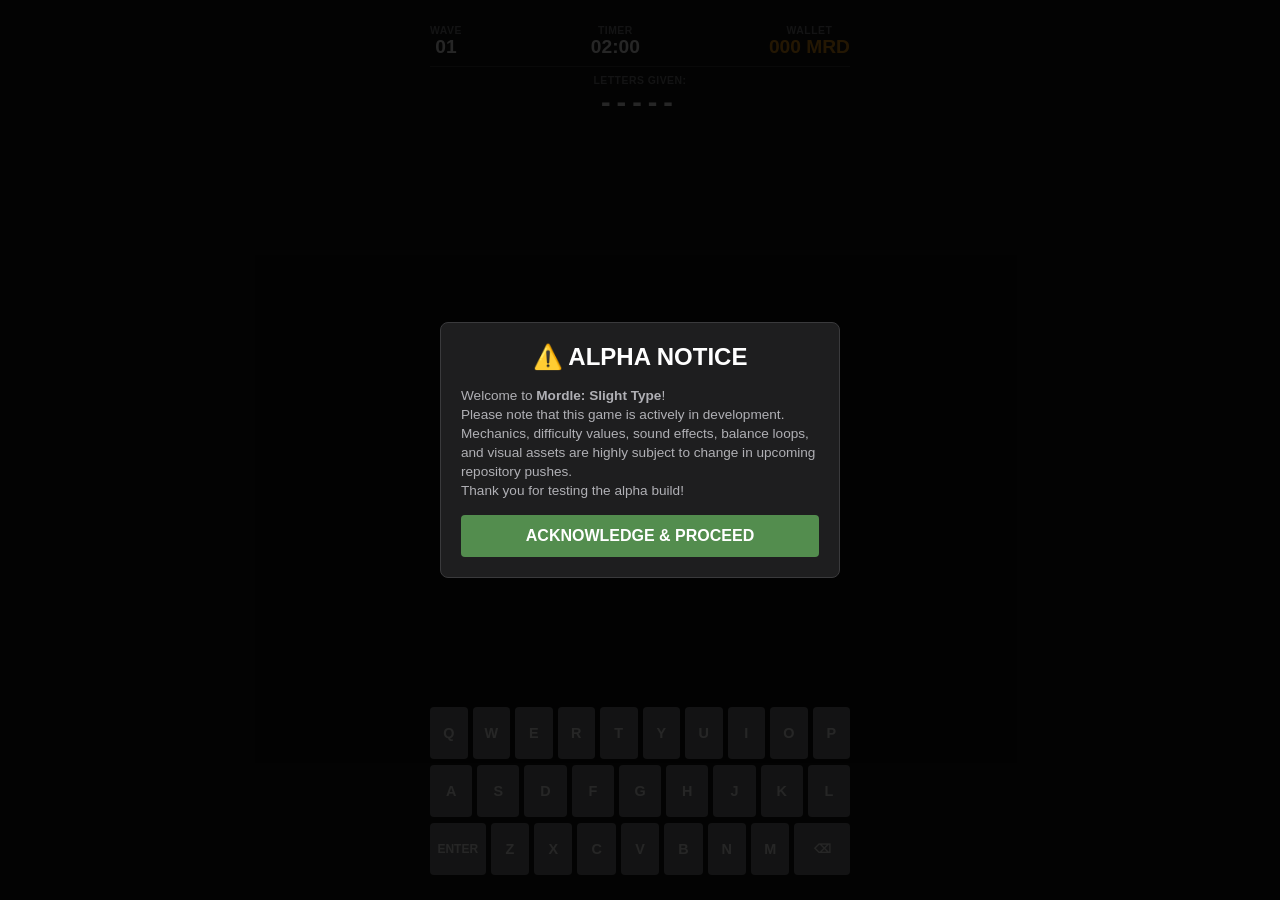
==== commit 8bd037c2: "Update index.html" ====
--- a/index.html
+++ b/index.html
@@ -9,16 +9,50 @@
 <body>
     <div id="toast-container"></div>
 
-    <!-- 📢 ABSOLUTE SCREEN OVERLAY LAYER DECK -->
+    <!-- 📢 DEVELOPMENT ALPHA WARNER POPUP -->
     <div id="alpha-popup" class="screen-overlay">
         <div class="popup-box">
             <h2>⚠️ ALPHA NOTICE</h2>
             <div class="popup-scroll">
                 <p>Welcome to <strong>Mordle: Slight Type</strong>!</p>
-                <p>Mechanics, values, balance loops, and visual assets are highly subject to change in upcoming repository pushes.</p>
+                <p>Please note that this game is actively in development. Mechanics, difficulty values, sound effects, balance loops, and visual assets are highly subject to change in upcoming repository pushes.</p>
+                <p>Thank you for testing the alpha build!</p>
             </div>
             <button id="btn-close-alpha" class="action-btn">Acknowledge & Proceed</button>
         </div>
+    </div>
+
+    <!-- 🏠 MAIN MENU LAYER -->
+    <div id="main-menu" class="menu-container hidden">
+        <h1 class="menu-title">
+            <span class="title-tile correct">S</span><span class="title-tile correct">L</span><span class="title-tile present">I</span><span class="title-tile present">G</span><span class="title-tile absent">H</span><span class="title-tile absent">T</span>
+        </h1>
+        <p class="menu-subtitle">TYPE BY SURVIVAL PROTOCOL</p>
+        <div class="menu-buttons">
+            <button class="menu-btn" id="btn-start-run">Play Normal Run</button>
+            <button class="menu-btn disabled" id="btn-legacy-run">Play Legacy Run <span class="badge">Legacy Mode</span></button>
+            <button class="menu-btn" id="btn-index">Entity Index</button>
+            <button class="menu-btn" id="btn-settings">Settings</button>
+        </div>
+    </div>
+
+    <!-- 📖 ENTITY INDEX CODEX -->
+    <div id="index-screen" class="menu-container hidden">
+        <h2>ENTITY INDEX</h2>
+        <div class="codex-grid">
+            <div class="codex-card"><div class="codex-thumb symbol-bg"></div><h3>SYMBOL</h3><p>Corrupts target terminal matrices. Scrambles keyboard inputs under pressure.</p></div>
+            <div class="codex-card"><div class="codex-thumb sweeper-bg"></div><h3>SWEEPER</h3><p>The observant void entity. Manifests on terminal monitors. Typing while active inflicts extreme time penalty metrics.</p></div>
+            <div class="codex-card locked"><div class="codex-thumb secret-bg"></div><h3>???</h3><p>Undetected visual signatures. Coming in future update patches.</p></div>
+        </div>
+        <button class="menu-btn back-btn">Main Menu</button>
+    </div>
+
+    <!-- SETTINGS MODULE PANEL -->
+    <div id="settings-screen" class="menu-container hidden">
+        <h2>SETTINGS</h2>
+        <div class="setting-row"><label for="easter-egg-input">Security Key:</label><input type="text" id="easter-egg-input" placeholder="Enter override key..."></div>
+        <div class="setting-row"><button id="btn-reset-data" class="danger-btn">Purge Player Data</button></div>
+        <button class="menu-btn back-btn">Main Menu</button>
     </div>
 
     <!-- 🪙 MATRIX MARKETPLACE SHOP OVERLAY -->
@@ -51,45 +85,11 @@
         </div>
     </div>
 
-    <!-- 🏠 CENTRAL INTERACTIVE CORE NAVIGATION HUB CONTAINER -->
-    <div id="menu-deck-wrapper" class="menu-canvas-deck hidden">
+    <!-- 🕹️ THE CENTRALIZED FULLVIEW SURVIVAL STAGE -->
+    <div class="central-arena-viewport hidden" id="game-arena">
         
-        <!-- MAIN MENU -->
-        <div id="main-menu" class="menu-container">
-            <h1 class="menu-title">
-                <span class="title-tile correct">S</span><span class="title-tile correct">L</span><span class="title-tile present">I</span><span class="title-tile present">G</span><span class="title-tile absent">H</span><span class="title-tile absent">T</span>
-            </h1>
-            <p class="menu-subtitle">TYPE BY SURVIVAL PROTOCOL</p>
-            <div class="menu-buttons">
-                <button class="menu-btn" id="btn-start-run">Play Normal Run</button>
-                <button class="menu-btn disabled" id="btn-legacy-run">Play Legacy Run <span class="badge">Legacy Mode</span></button>
-                <button class="menu-btn" id="btn-index">Entity Index</button>
-                <button class="menu-btn" id="btn-settings">Settings</button>
-            </div>
-        </div>
-
-        <!-- CODEX SCREEN -->
-        <div id="index-screen" class="menu-container hidden">
-            <h2>ENTITY INDEX</h2>
-            <div class="codex-grid">
-                <div class="codex-card"><div class="codex-thumb symbol-bg"></div><h3>SYMBOL</h3><p>Corrupts target terminal matrices. Scrambles inputs.</p></div>
-                <div class="codex-card"><div class="codex-thumb sweeper-bg"></div><h3>SWEEPER</h3><p>The observant void entity. Manifests on monitors.</p></div>
-            </div>
-            <button class="menu-btn back-btn">Main Menu</button>
-        </div>
-
-        <!-- SETTINGS PANEL -->
-        <div id="settings-screen" class="menu-container hidden">
-            <h2>SETTINGS</h2>
-            <div class="setting-row"><label for="easter-egg-input">Terminal Key:</label><input type="text" id="easter-egg-input" placeholder="Enter override key..."></div>
-            <div class="setting-row"><button id="btn-reset-data" class="danger-btn">Purge Player Data</button></div>
-            <button class="menu-btn back-btn">Main Menu</button>
-        </div>
-    </div>
-
-    <!-- 🕹️ COMBAT ARENA ENGINE SPLIT GAMEPLAY LAYER -->
-    <div class="split-viewport hidden" id="game-arena">
-        <div class="boss-monitor-panel" id="left-monitor">
+        <!-- 👁️ THE FLOATING INTEGRATED ANOMALY PORTAL (Sits in the left void space naturally) -->
+        <div class="floating-boss-monitor" id="left-monitor">
             <div class="monitor-static-overlay"></div>
             <div class="monitor-content hidden" id="monitor-transmission">
                 <div class="monitor-header">ANOMALY DETECTED</div>
@@ -97,16 +97,19 @@
                 ENTITY NAME</div>
             </div>
         </div>
-        
+
+        <!-- 🎯 FULLY CENTERED GAMEPLAY BOARD & HUD STAGE -->
         <div class="arena-gameplay-panel">
             <header class="hud-header">
                 <div class="hud-left"><div class="hud-label">WAVE</div><div id="hud-level" class="hud-value">01</div></div>
                 <div class="hud-center"><div class="hud-label">TIMER</div><div id="hud-timer" class="hud-value timer-normal">02:00</div></div>
                 <div class="hud-right"><div class="hud-label">WALLET</div><div id="hud-wallet" class="hud-value coin-text">000 MRD</div></div>
             </header>
+            
             <div class="scramble-container"><div class="hud-label">LETTERS GIVEN:</div><div id="scramble-letters" class="scramble-display">-----</div></div>
             <div id="active-boss-hud" class="boss-banner hidden"><span id="boss-warning-text">ANOMALY DETECTED</span></div>
             <div id="board-container"></div>
+            
             <div id="keyboard-container">
                 <div class="keyboard-row"><button class="key" data-key="q">Q</button><button class="key" data-key="w">W</button><button class="key" data-key="e">E</button><button class="key" data-key="r">R</button><button class="key" data-key="t">T</button><button class="key" data-key="y">Y</button><button class="key" data-key="u">U</button><button class="key" data-key="i">I</button><button class="key" data-key="o">O</button><button class="key" data-key="p">P</button></div>
                 <div class="keyboard-row"><button class="key" data-key="a">A</button><button class="key" data-key="s">S</button><button class="key" data-key="d">D</button><button class="key" data-key="f">F</button><button class="key" data-key="g">G</button><button class="key" data-key="h">H</button><button class="key" data-key="j">J</button><button class="key" data-key="k">K</button><button class="key" data-key="l">L</button></div>
@@ -115,7 +118,7 @@
         </div>
     </div>
 
-    <!-- BOOT SYSTEM MODULARS -->
+    <!-- MAIN CONTROL CORE MODULES -->
     <script type="module" src="chaos.js"></script>
 </body>
 </html>
--- a/style.css
+++ b/style.css
@@ -1,26 +1,29 @@
 * { box-sizing: border-box; margin: 0; padding: 0; font-family: sans-serif; }
-body { background-color: #121213; color: #fff; display: flex; justify-content: center; align-items: center; min-height: 100vh; overflow: hidden; }
-.split-viewport { display: flex; width: 100vw; height: 100vh; background-color: #121213; justify-content: flex-start; align-items: center; }
+body { background-color: #121213; color: #fff; display: flex; justify-content: center; align-items: center; min-height: 100vh; overflow: hidden; position: relative; }
 .hidden { display: none !important; }
-.menu-container { display: flex; flex-direction: column; justify-content: center; align-items: center; width: 100%; max-width: 400px; height: 100vh; padding: 20px; text-align: center; margin: 0 auto; }
+.menu-canvas-deck { position: fixed; top: 0; left: 0; width: 100vw; height: 100vh; background-color: #121213; display: flex; justify-content: center; align-items: center; z-index: 100; }
+.menu-container { display: flex; flex-direction: column; justify-content: center; align-items: center; width: 100%; max-width: 400px; text-align: center; }
 .menu-title { display: flex; gap: 4px; margin-bottom: 10px; }
-.title-tile { width: 44px; height: 44px; display: flex; justify-content: center; align-items: center; font-size: 1.6rem; font-weight: bold; color: #fff; }
+.title-tile { width: 44px; height: 44px; display: flex; justify-content: center; align-items: center; font-size: 1.6rem; font-weight: bold; color: #fff; border: 2px solid #3a3a3c; background-color: #121213; }
 .menu-subtitle { color: #818384; font-size: 0.8rem; letter-spacing: 2px; margin-bottom: 40px; }
 .menu-buttons { display: flex; flex-direction: column; gap: 12px; width: 100%; }
-.menu-btn { background-color: #272729; color: #fff; border: 1px solid #3a3a3c; border-radius: 4px; padding: 14px; font-size: 1rem; font-weight: bold; cursor: pointer; width: 100%; }
+.menu-btn { background-color: #272729; color: #fff; border: 1px solid #3a3a3c; border-radius: 4px; padding: 14px; font-size: 1rem; font-weight: bold; cursor: pointer; width: 100%; text-transform: uppercase; }
 .menu-btn:hover:not(.disabled) { background-color: #3a3a3c; }
 .menu-btn.disabled { opacity: 0.4; cursor: not-allowed; }
 .badge { background-color: #2980b9; font-size: 0.6rem; padding: 2px 6px; border-radius: 3px; margin-left: 5px; }
 .screen-overlay { position: fixed; top: 0; left: 0; width: 100vw; height: 100vh; background-color: rgba(0,0,0,0.85); display: flex; justify-content: center; align-items: center; z-index: 500; padding: 20px; }
 .popup-box, .shop-box, .death-box { background-color: #1e1e1f; border: 1px solid #3a3a3c; border-radius: 8px; width: 100%; max-width: 400px; padding: 20px; text-align: center; }
 .popup-scroll { max-height: 200px; overflow-y: auto; text-align: left; margin: 15px 0; font-size: 0.85rem; color: #b0b0b5; line-height: 1.4; }
-.popup-scroll p { margin-bottom: 10px; }
 .setting-row { display: flex; justify-content: space-between; align-items: center; width: 100%; margin: 15px 0; }
 input[type="text"] { background-color: #121213; border: 1px solid #3a3a3c; color: #fff; padding: 8px; border-radius: 4px; width: 60%; }
-.action-btn { background-color: #538d4e; color: #fff; border: none; padding: 12px; border-radius: 4px; font-weight: bold; width: 100%; cursor: pointer; font-size: 1rem; }
-.danger-btn { background-color: #c0392b; color: #fff; border: none; padding: 10px; border-radius: 4px; cursor: pointer; width: 100%; font-weight: bold; }
+.action-btn { background-color: #538d4e; color: #fff; border: none; padding: 12px; border-radius: 4px; font-weight: bold; width: 100%; cursor: pointer; font-size: 1rem; text-transform: uppercase; }
+.danger-btn { background-color: #c0392b; color: #fff; border: none; padding: 10px; border-radius: 4px; cursor: pointer; width: 100%; font-weight: bold; text-transform: uppercase; }
 .back-btn { margin-top: 20px; background-color: #3a3a3c; }
-.arena-gameplay-panel { display: flex; flex-direction: column; justify-content: space-between; align-items: center; flex: 1; height: 100vh; padding: 20px 10px; max-width: 420px; margin: 0 auto; }
+
+.split-viewport { display: grid; grid-template-columns: 260px 1fr; width: 100vw; height: 100vh; background-color: #121213; position: relative; z-index: 10; }
+.boss-monitor-panel { width: 260px; height: 100vh; background-color: #08050e; border-right: 2px solid #3a3a3c; display: flex; flex-direction: column; justify-content: center; align-items: center; overflow: hidden; }
+.arena-gameplay-panel { display: flex; flex-direction: column; justify-content: space-between; align-items: center; width: 100%; max-width: 440px; height: 100vh; padding: 25px 10px; margin: 0 auto; justify-self: center; }
+
 .hud-header { display: flex; justify-content: space-between; align-items: center; width: 100%; border-bottom: 1px solid #3a3a3c; padding-bottom: 8px; }
 .hud-label { font-size: 0.65rem; font-weight: bold; color: #818384; letter-spacing: 0.5px; text-align: center; }
 .hud-value { font-size: 1.2rem; font-weight: bold; text-align: center; }
@@ -30,13 +33,15 @@
 @keyframes beat { to { transform: scale(1.05); } }
 .scramble-container { width: 100%; text-align: center; margin: 8px 0; }
 .scramble-display { font-size: 1.8rem; font-weight: bold; letter-spacing: 6px; color: #fff; text-transform: uppercase; }
-#board-container { display: grid; grid-template-rows: repeat(3, 1fr); gap: 6px; width: 100%; aspect-ratio: 5 / 3; margin: 15px 0; }
+
+#board-container { display: grid; grid-template-rows: repeat(3, 1fr); gap: 6px; width: 100%; max-width: 320px; aspect-ratio: 5 / 3; margin: 15px auto; }
 .row { display: grid; grid-template-columns: repeat(5, 1fr); gap: 6px; }
-.tile { border: 2px solid #3a3a3c; display: flex; justify-content: center; align-items: center; font-size: 2.2rem; font-weight: bold; text-transform: uppercase; background-color: #121213; aspect-ratio: 1 / 1; user-select: none; }
+.tile { border: 2px solid #3a3a3c; display: flex; justify-content: center; align-items: center; font-size: 2.2rem; font-weight: bold; text-transform: uppercase; background-color: #121213; aspect-ratio: 1 / 1; user-select: none; color: #fff; }
 .tile.filled { border-color: #565758; }
-.tile.correct { background-color: #538d4e; border-color: #538d4e; color: #fff; }
-.tile.present { background-color: #b59f3b; border-color: #b59f3b; color: #fff; }
-.tile.absent { background-color: #3a3a3c; border-color: #3a3a3c; color: #fff; }
+.tile.correct { background-color: #538d4e; border-color: #538d4e; }
+.tile.present { background-color: #b59f3b; border-color: #b59f3b; }
+.tile.absent { background-color: #3a3a3c; border-color: #3a3a3c; }
+
 #keyboard-container { width: 100%; display: flex; flex-direction: column; gap: 6px; margin-top: auto; }
 .keyboard-row { display: flex; justify-content: center; gap: 5px; width: 100%; }
 .key { background-color: #818384; color: #fff; border: none; border-radius: 4px; padding: 18px 2px; font-size: 0.9rem; font-weight: bold; cursor: pointer; flex: 1; text-align: center; text-transform: uppercase; }
@@ -44,11 +49,12 @@
 .key.correct { background-color: #538d4e; }
 .key.present { background-color: #b59f3b; }
 .key.absent { background-color: #3a3a3c; }
+
 #toast-container { position: fixed; top: 10%; left: 50%; transform: translateX(-50%); z-index: 2000; display: flex; flex-direction: column; gap: 6px; pointer-events: none; }
 .toast { background-color: #fff; color: #000000; padding: 8px 16px; border-radius: 4px; font-weight: bold; font-size: 0.8rem; box-shadow: 0 4px 10px rgba(0,0,0,0.3); text-align: center; }
 .toast.success { background-color: #538d4e; color: #fff; }
 .toast.error { background-color: #e74c3c; color: #fff; }
-.boss-monitor-panel { width: 260px; height: 100vh; background-color: #08050e; border-right: 2px solid #3a3a3c; flex-shrink: 0; position: relative; display: flex; flex-direction: column; justify-content: center; align-items: center; overflow: hidden; }
+
 .monitor-static-overlay { position: absolute; top: 0; left: 0; width: 100%; height: 100%; background: repeating-linear-gradient(0deg, rgba(0,0,0,0.15), rgba(0,0,0,0.15) 1px, transparent 1px, transparent 2px); opacity: 0.4; pointer-events: none; z-index: 25; }
 .monitor-content { display: flex; flex-direction: column; justify-content: space-between; align-items: center; width: 100%; height: 80%; padding: 20px 10px; z-index: 30; text-align: center; }
 .monitor-header { font-size: 0.85rem; font-weight: bold; color: #ff0055; letter-spacing: 2px; animation: pulseGlow 0.4s infinite alternate; }
@@ -69,4 +75,4 @@
 .screen-shake { animation: shakeMatrix 0.15s infinite; }
 @keyframes shakeMatrix { 0% { transform: translate(1px, 1px); } 40% { transform: translate(-2px, 0px); } 80% { transform: translate(1px, -1px); } }
 .monitor-sweeper-alert { background-color: #1a020a !important; border-right: 3px double #ff0055 !important; }
-@media (max-width: 768px) { .split-viewport { flex-direction: column; } .boss-monitor-panel { width: 100vw; height: 140px; border-right: none; border-bottom: 2px solid #3a3a3c; } .monitor-content { height: 100%; padding: 5px; } .portrait-bounding-box { width: 80px; height: 80px; } .arena-gameplay-panel { height: calc(100vh - 140px); } }
+@media (max-width: 768px) { .split-viewport { grid-template-columns: 1fr; grid-template-rows: 140px 1fr; } .boss-monitor-panel { width: 100vw; height: 140px; border-right: none; border-bottom: 2px solid #3a3a3c; } .monitor-content { height: 100%; padding: 5px; } .portrait-bounding-box { width: 80px; height: 80px; } .arena-gameplay-panel { height: calc(100vh - 140px); } }
